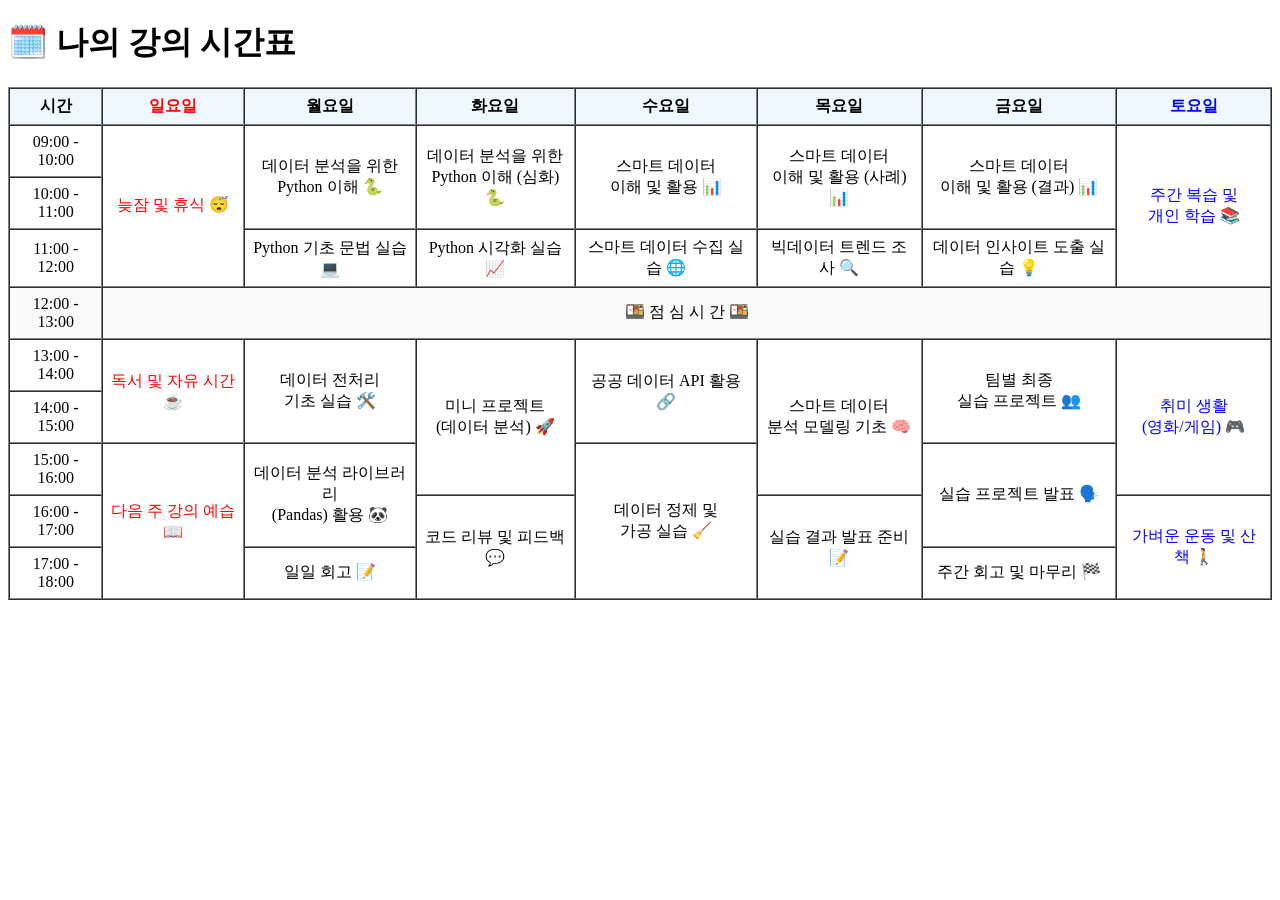
==== html/myClass.html @ c9e11f99 "나의 강의" ====
<!DOCTYPE html>

<html lang="ko">
    <Head>  
        <meta charset="UTF-8">
        <meta name="viewport" content="width=device-width, initial-scale=1.0">
        <title> 강의 시간표 </title>
    </Head>

    <body>
        <div class="container">
            <h1> 🗓️ 나의 강의 시간표  </h1>
            <table border="1" cellpadding="7" cellspacing="0" width="100%">
                <thead>
                    <tr bgcolor="#f0f8ff" align="center">
                        <th>시간</th>
                        <th><font color="red">일요일</font></th>
                        <th><font color="black">월요일</font></th>
                        <th><font color="black">화요일</font></th>
                        <th><font color="black">수요일</font></th>
                        <th><font color="black">목요일</font></th>
                        <th><font color="black">금요일</font></th>
                        <th><font color="blue">토요일</font></th>
                    </tr>
                </thead>
                <tbody>
                    <tr>
                        <td align="center">09:00 - 10:00</td>
                        <td rowspan="3" align="center"><font color="red">늦잠 및 휴식 😴</font></td>
                        <td rowspan="2" align="center"><font color="black">데이터 분석을 위한<br>Python 이해 🐍</font></td>
                        <td rowspan="2" align="center"><font color="black">데이터 분석을 위한<br>Python 이해 (심화) 🐍</font></td>
                        <td rowspan="2" align="center"><font color="black">스마트 데이터<br>이해 및 활용 📊</font></td>
                        <td rowspan="2" align="center"><font color="black">스마트 데이터<br>이해 및 활용 (사례) 📊</font></td>
                        <td rowspan="2" align="center"><font color="black">스마트 데이터<br>이해 및 활용 (결과) 📊</font></td>
                        <td rowspan="3" align="center"><font color="blue">주간 복습 및<br>개인 학습 📚</font></td>
                    </tr>
                    <tr>
                        <td align="center">10:00 - 11:00</td>
                    </tr>
                    <tr>
                        <td align="center">11:00 - 12:00</td>
                        <td align="center"><font color="black">Python 기초 문법 실습 💻</font></td>
                        <td align="center"><font color="black">Python 시각화 실습 📈</font></td>
                        <td align="center"><font color="black">스마트 데이터 수집 실습 🌐</font></td>
                        <td align="center"><font color="black">빅데이터 트렌드 조사 🔍</font></td>
                        <td align="center"><font color="black">데이터 인사이트 도출 실습 💡</font></td>
                    </tr>
                    
                    <tr bgcolor="#f9f9f9">
                        <td align="center">12:00 - 13:00</td>
                        <td colspan="7" align="center">🍱 점 심 시 간 🍱</td>
                    </tr>
                    
                    <tr>
                        <td align="center">13:00 - 14:00</td>
                        <td rowspan="2" align="center"><font color="red">독서 및 자유 시간 ☕</font></td>
                        <td rowspan="2" align="center"><font color="black">데이터 전처리<br>기초 실습 🛠️</font></td>
                        <td rowspan="3" align="center"><font color="black">미니 프로젝트<br>(데이터 분석) 🚀</font></td>
                        <td rowspan="2" align="center"><font color="black">공공 데이터 API 활용 🔗</font></td>
                        <td rowspan="3" align="center"><font color="black">스마트 데이터<br>분석 모델링 기초 🧠</font></td>
                        <td rowspan="2" align="center"><font color="black">팀별 최종<br>실습 프로젝트 👥</font></td>
                        <td rowspan="3" align="center"><font color="blue">취미 생활<br>(영화/게임) 🎮</font></td>
                    </tr>
                    <tr>
                        <td align="center">14:00 - 15:00</td>
                    </tr>
                    <tr>
                        <td align="center">15:00 - 16:00</td>
                        <td rowspan="3" align="center"><font color="red">다음 주 강의 예습 📖</font></td>
                        <td rowspan="2" align="center"><font color="black">데이터 분석 라이브러리<br>(Pandas) 활용 🐼</font></td>
                        <td rowspan="3" align="center"><font color="black">데이터 정제 및<br>가공 실습 🧹</font></td>
                        <td rowspan="2" align="center"><font color="black">실습 프로젝트 발표 🗣️</font></td>
                    </tr>
                    <tr>
                        <td align="center">16:00 - 17:00</td>
                        <td rowspan="2" align="center"><font color="black">코드 리뷰 및 피드백 💬</font></td>
                        <td rowspan="2" align="center"><font color="black">실습 결과 발표 준비 📝</font></td>
                        <td rowspan="2" align="center"><font color="blue">가벼운 운동 및 산책 🚶</font></td>
                    </tr>
                    <tr>
                        <td align="center">17:00 - 18:00</td>
                        <td align="center"><font color="black">일일 회고 📝</font></td>
                        <td align="center"><font color="black">주간 회고 및 마무리 🏁</font></td>
                    </tr>
                </tbody>
</table>




        </div>
    </body>
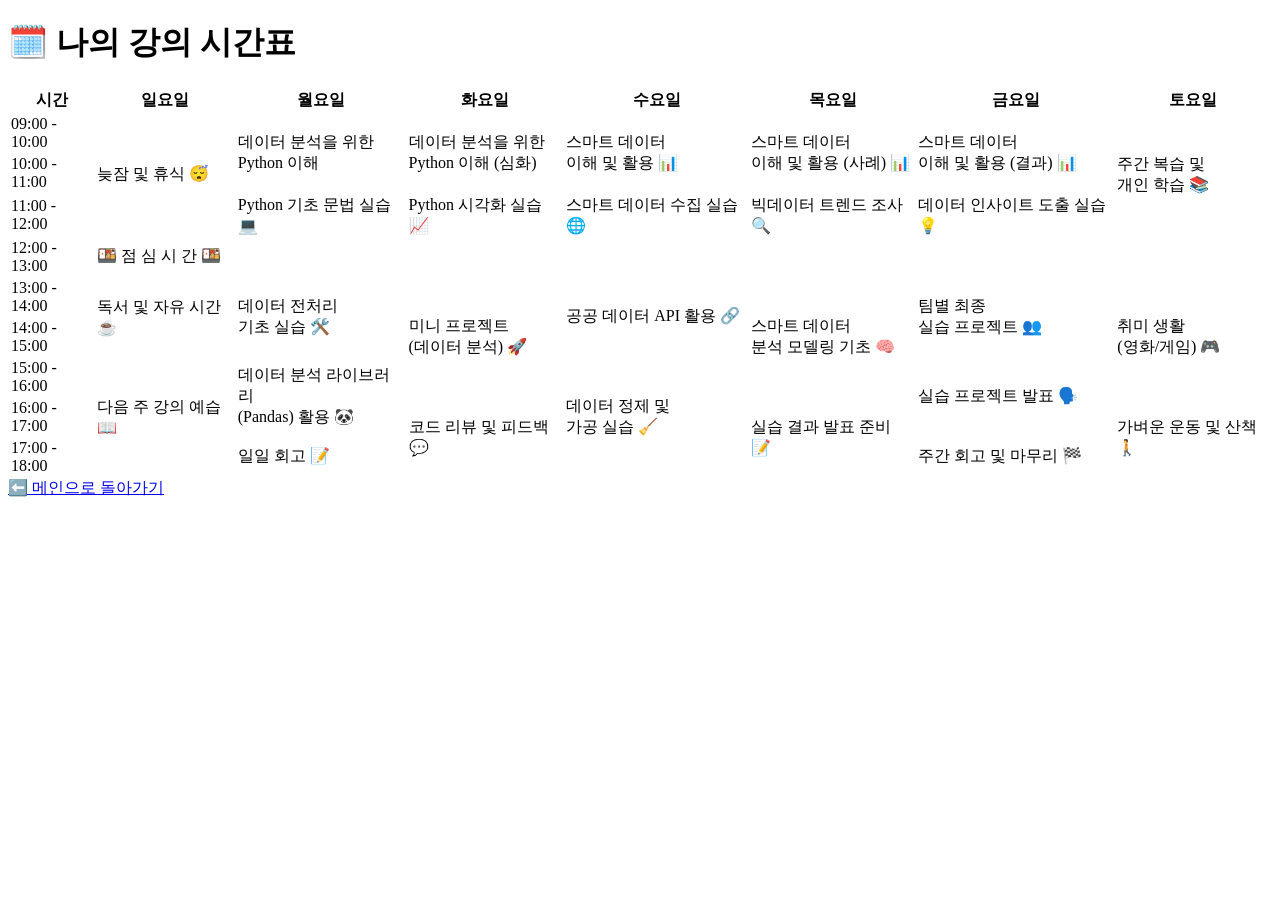
==== commit ce0e0105: "Test" ====
--- a/html/myClass.html
+++ b/html/myClass.html
@@ -1,92 +1,84 @@
 <!DOCTYPE html>
-
 <html lang="ko">
-    <Head>  
-        <meta charset="UTF-8">
-        <meta name="viewport" content="width=device-width, initial-scale=1.0">
-        <title> 강의 시간표 </title>
-    </Head>
-
-    <body>
-        <div class="container">
-            <h1> 🗓️ 나의 강의 시간표  </h1>
-            <table border="1" cellpadding="7" cellspacing="0" width="100%">
-                <thead>
-                    <tr bgcolor="#f0f8ff" align="center">
-                        <th>시간</th>
-                        <th><font color="red">일요일</font></th>
-                        <th><font color="black">월요일</font></th>
-                        <th><font color="black">화요일</font></th>
-                        <th><font color="black">수요일</font></th>
-                        <th><font color="black">목요일</font></th>
-                        <th><font color="black">금요일</font></th>
-                        <th><font color="blue">토요일</font></th>
-                    </tr>
-                </thead>
-                <tbody>
-                    <tr>
-                        <td align="center">09:00 - 10:00</td>
-                        <td rowspan="3" align="center"><font color="red">늦잠 및 휴식 😴</font></td>
-                        <td rowspan="2" align="center"><font color="black">데이터 분석을 위한<br>Python 이해 🐍</font></td>
-                        <td rowspan="2" align="center"><font color="black">데이터 분석을 위한<br>Python 이해 (심화) 🐍</font></td>
-                        <td rowspan="2" align="center"><font color="black">스마트 데이터<br>이해 및 활용 📊</font></td>
-                        <td rowspan="2" align="center"><font color="black">스마트 데이터<br>이해 및 활용 (사례) 📊</font></td>
-                        <td rowspan="2" align="center"><font color="black">스마트 데이터<br>이해 및 활용 (결과) 📊</font></td>
-                        <td rowspan="3" align="center"><font color="blue">주간 복습 및<br>개인 학습 📚</font></td>
-                    </tr>
-                    <tr>
-                        <td align="center">10:00 - 11:00</td>
-                    </tr>
-                    <tr>
-                        <td align="center">11:00 - 12:00</td>
-                        <td align="center"><font color="black">Python 기초 문법 실습 💻</font></td>
-                        <td align="center"><font color="black">Python 시각화 실습 📈</font></td>
-                        <td align="center"><font color="black">스마트 데이터 수집 실습 🌐</font></td>
-                        <td align="center"><font color="black">빅데이터 트렌드 조사 🔍</font></td>
-                        <td align="center"><font color="black">데이터 인사이트 도출 실습 💡</font></td>
-                    </tr>
-                    
-                    <tr bgcolor="#f9f9f9">
-                        <td align="center">12:00 - 13:00</td>
-                        <td colspan="7" align="center">🍱 점 심 시 간 🍱</td>
-                    </tr>
-                    
-                    <tr>
-                        <td align="center">13:00 - 14:00</td>
-                        <td rowspan="2" align="center"><font color="red">독서 및 자유 시간 ☕</font></td>
-                        <td rowspan="2" align="center"><font color="black">데이터 전처리<br>기초 실습 🛠️</font></td>
-                        <td rowspan="3" align="center"><font color="black">미니 프로젝트<br>(데이터 분석) 🚀</font></td>
-                        <td rowspan="2" align="center"><font color="black">공공 데이터 API 활용 🔗</font></td>
-                        <td rowspan="3" align="center"><font color="black">스마트 데이터<br>분석 모델링 기초 🧠</font></td>
-                        <td rowspan="2" align="center"><font color="black">팀별 최종<br>실습 프로젝트 👥</font></td>
-                        <td rowspan="3" align="center"><font color="blue">취미 생활<br>(영화/게임) 🎮</font></td>
-                    </tr>
-                    <tr>
-                        <td align="center">14:00 - 15:00</td>
-                    </tr>
-                    <tr>
-                        <td align="center">15:00 - 16:00</td>
-                        <td rowspan="3" align="center"><font color="red">다음 주 강의 예습 📖</font></td>
-                        <td rowspan="2" align="center"><font color="black">데이터 분석 라이브러리<br>(Pandas) 활용 🐼</font></td>
-                        <td rowspan="3" align="center"><font color="black">데이터 정제 및<br>가공 실습 🧹</font></td>
-                        <td rowspan="2" align="center"><font color="black">실습 프로젝트 발표 🗣️</font></td>
-                    </tr>
-                    <tr>
-                        <td align="center">16:00 - 17:00</td>
-                        <td rowspan="2" align="center"><font color="black">코드 리뷰 및 피드백 💬</font></td>
-                        <td rowspan="2" align="center"><font color="black">실습 결과 발표 준비 📝</font></td>
-                        <td rowspan="2" align="center"><font color="blue">가벼운 운동 및 산책 🚶</font></td>
-                    </tr>
-                    <tr>
-                        <td align="center">17:00 - 18:00</td>
-                        <td align="center"><font color="black">일일 회고 📝</font></td>
-                        <td align="center"><font color="black">주간 회고 및 마무리 🏁</font></td>
-                    </tr>
-                </tbody>
-</table>
-
-
-
-
-        </div>
-    </body>+<head>
+    <meta charset="UTF-8">
+    <title>강의 시간표</title>
+    <link rel="stylesheet" href="../css/style.css">
+</head>
+<body>
+    <div class="container">
+        <h1>🗓️ 나의 강의 시간표</h1>
+        <table class="schedule-table">
+            <thead>
+                <tr>
+                    <th>시간</th>
+                    <th class="sun">일요일</th>
+                    <th>월요일</th>
+                    <th>화요일</th>
+                    <th>수요일</th>
+                    <th>목요일</th>
+                    <th>금요일</th>
+                    <th class="sat">토요일</th>
+                </tr>
+            </thead>
+            <tbody>
+                <tr>
+                    <td>09:00 - 10:00</td>
+                    <td rowspan="3" class="sun">늦잠 및 휴식 😴</td>
+                    <td rowspan="2">데이터 분석을 위한<br>Python 이해 </td>
+                    <td rowspan="2">데이터 분석을 위한<br>Python 이해 (심화) </td>
+                    <td rowspan="2">스마트 데이터<br>이해 및 활용 📊</td>
+                    <td rowspan="2">스마트 데이터<br>이해 및 활용 (사례) 📊</td>
+                    <td rowspan="2">스마트 데이터<br>이해 및 활용 (결과) 📊</td>
+                    <td rowspan="3" class="sat">주간 복습 및<br>개인 학습 📚</td>
+                </tr>
+                <tr><td>10:00 - 11:00</td></tr>
+                <tr>
+                    <td>11:00 - 12:00</td>
+                    <td>Python 기초 문법 실습 💻</td>
+                    <td>Python 시각화 실습 📈</td>
+                    <td>스마트 데이터 수집 실습 🌐</td>
+                    <td>빅데이터 트렌드 조사 🔍</td>
+                    <td>데이터 인사이트 도출 실습 💡</td>
+                </tr>
+                <tr class="lunch-time">
+                    <td>12:00 - 13:00</td>
+                    <td colspan="7">🍱 점 심 시 간 🍱</td>
+                </tr>
+                <tr>
+                    <td>13:00 - 14:00</td>
+                    <td rowspan="2" class="sun">독서 및 자유 시간 ☕</td>
+                    <td rowspan="2">데이터 전처리<br>기초 실습 🛠️</td>
+                    <td rowspan="3">미니 프로젝트<br>(데이터 분석) 🚀</td>
+                    <td rowspan="2">공공 데이터 API 활용 🔗</td>
+                    <td rowspan="3">스마트 데이터<br>분석 모델링 기초 🧠</td>
+                    <td rowspan="2">팀별 최종<br>실습 프로젝트 👥</td>
+                    <td rowspan="3" class="sat">취미 생활<br>(영화/게임) 🎮</td>
+                </tr>
+                <tr><td>14:00 - 15:00</td></tr>
+                <tr>
+                    <td>15:00 - 16:00</td>
+                    <td rowspan="3" class="sun">다음 주 강의 예습 📖</td>
+                    <td rowspan="2">데이터 분석 라이브러리<br>(Pandas) 활용 🐼</td>
+                    <td rowspan="3">데이터 정제 및<br>가공 실습 🧹</td>
+                    <td rowspan="2">실습 프로젝트 발표 🗣️</td>
+                </tr>
+                <tr>
+                    <td>16:00 - 17:00</td>
+                    <td rowspan="2">코드 리뷰 및 피드백 💬</td>
+                    <td rowspan="2">실습 결과 발표 준비 📝</td>
+                    <td rowspan="2" class="sat">가벼운 운동 및 산책 🚶</td>
+                </tr>
+                <tr>
+                    <td>17:00 - 18:00</td>
+                    <td>일일 회고 📝</td>
+                    <td>주간 회고 및 마무리 🏁</td>
+                </tr>
+            </tbody>
+        </table>
+    </div>
+</body>
+    <div class="button-wrapper">
+        <a href="index.html" class="back-btn">⬅️ 메인으로 돌아가기</a>
+    </div>
+</html>
